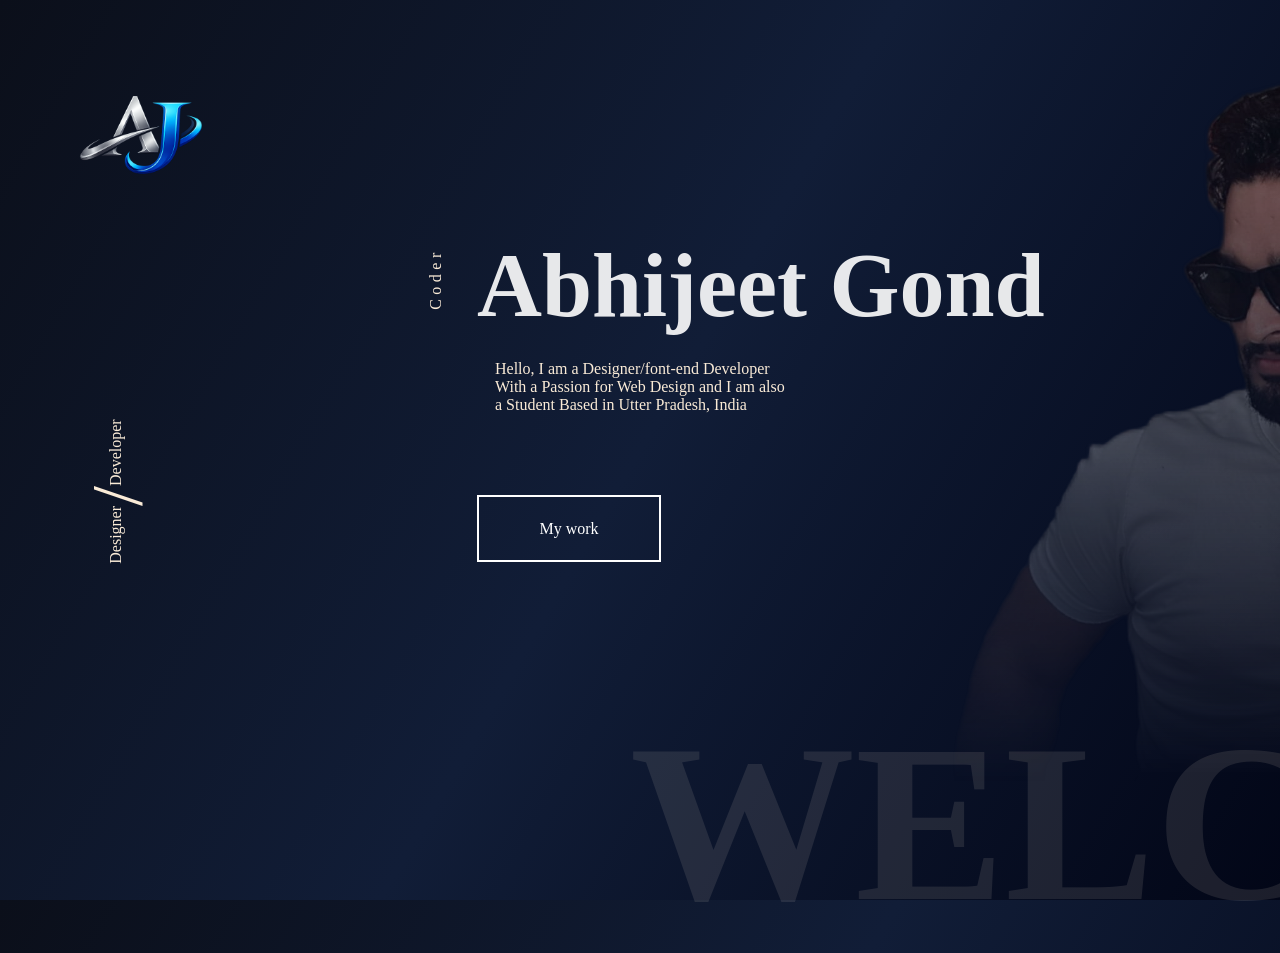
==== index.html @ 91993409 "name change" ====
<!DOCTYPE html>
<html lang="en">
<head>
    <meta charset="UTF-8">
    <meta name="viewport" content="width=device-width, initial-scale=1.0">
    <link href="portfoliyo.css" type="text/css" rel="stylesheet"></head>
    <title>Document</title>
</head>
<body>
      <div id="logo">
      </div> 
      <p id="sort-Intro">Designer<span>/</span>Developer</p>
      <p id="coder">Coder</p>
      <h1 id="my-Name">Abhijeet Gond</h1>
      <p id="aboutMe">Hello, I am a Designer/font-end Developer
                  <br>With a Passion for Web Design and I am also
                <br>a Student Based in Utter Pradesh, India  </p>
      <a id="button" href="www.google.com" target="_blank">My work</a>
      <h1 id="welcom">WELCOME</h1>
      <img id="photo" src="background-removed-background-removed.png">
      <div id="menu">
      <a class="header" href="#" target="_blank">About</a>
      <a class="header" href="#" target="_blank">Contact</a>
      </div>
    <script src="portfoliyo.js"></script>
</body>
</html>
---- portfoliyo.css ----
*{
    margin: 0%;
    padding: 0%;
}
html, body{
    height: 100%;
    width: 100%;
    background: linear-gradient(
  120deg,
  #0b0f1a,
  #111d37,
  #020617
);
}
#logo{
 height: 15vh;
 width: 15vh;
 background-image: url("logo.png");
 background-position: center;
 background-size: 20vh;
 background-repeat: no-repeat;

 position: absolute;
 top:8vh;
 left:8vh;
}
#sort-Intro{
  color: antiquewhite;
  position: absolute;
  top: 50vh;
  left:5vh;
  rotate: calc(270deg);
}
#sort-Intro span{
  font-size: 8vh;
  vertical-align: middle;
}
#coder{
  rotate: calc(270deg);
  color:antiquewhite;
  position: absolute;
  top:30vh;
  left:45vh;
  letter-spacing: 0.5vh;
}
#my-Name{
  color: white;
  font-size: 10vh;
  position: absolute;
  top: 26vh;
  left: 53vh;
  opacity: 90%;
}
#aboutMe{
  color: antiquewhite;
  position: absolute;
  top: 40vh;
  left: 55vh ;
}
#button{
  height: 7vh;
  width: 20vh;
  display: flex;
  align-items: center;
  justify-content: center;
  text-decoration: none;
  background: transparent;
  border: 2px solid white;
  color: white;
  position: absolute;
  top:55vh;
  left: 53vh;
}
#welcom{
  font-size: 25vh;
  color: antiquewhite;
  opacity: 10%;
  position: absolute;
  top: 77vh;
  left: 70vh;
}
#photo{
  height: 100%;
  width: 100vh;
  background: none;
  position: absolute;
  top: -13vh;
  left: 100vh;
  mask-image: linear-gradient(
    to bottom,
    rgba(0,0,0,0.8),
    rgba(0,0,0,0)
  );
}
#menu{
  height: 4vh;
  width: 25vh;
  display: flex;
  justify-content: space-around;
  align-items: center;
  position: absolute;
  left:170vh;
  top: 1vh;
}
.header{
  text-decoration: none;
  color: aliceblue;

  
}
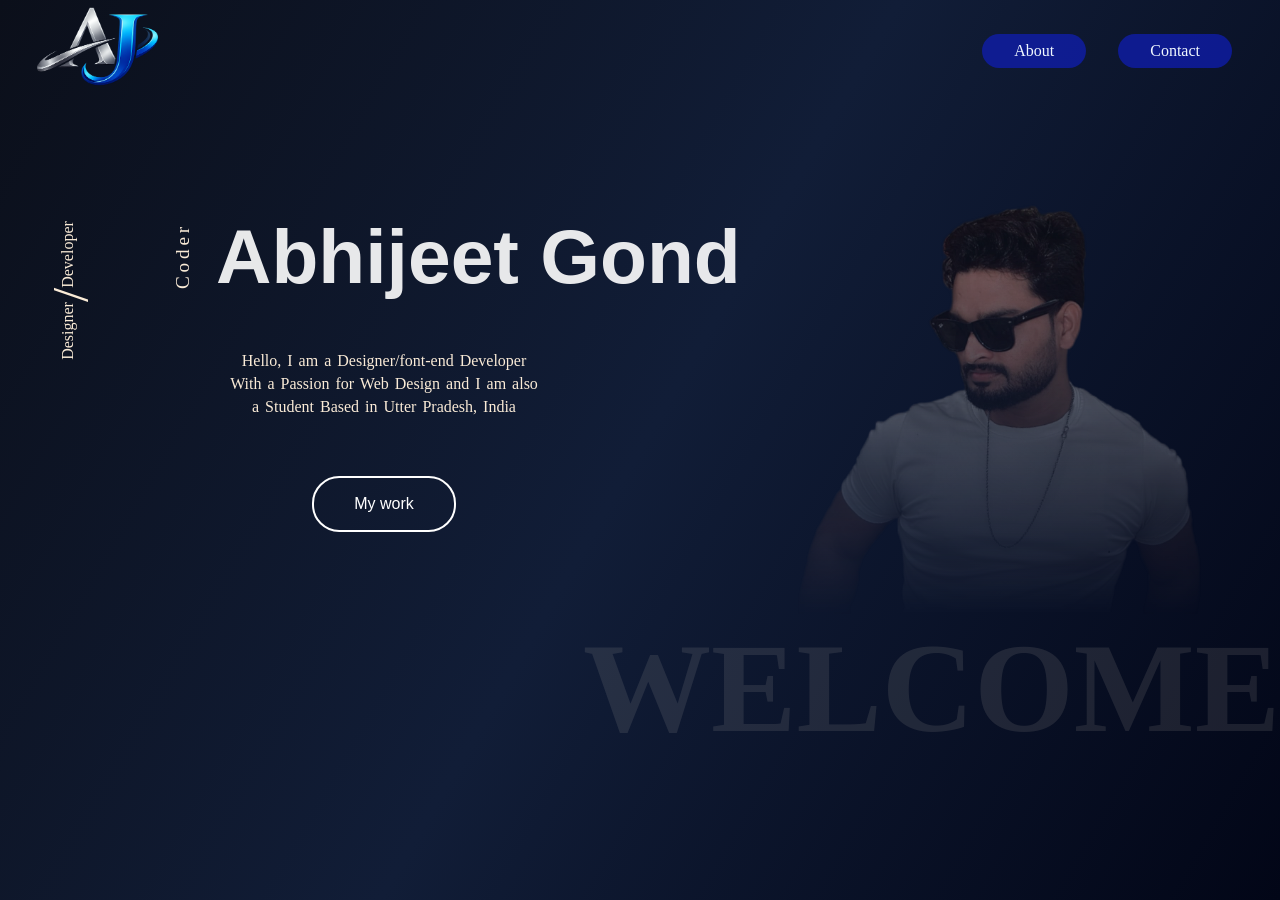
==== commit 3503755c: "update for responsive" ====
--- a/index.html
+++ b/index.html
@@ -1,27 +1,45 @@
 <!DOCTYPE html>
 <html lang="en">
-<head>
+  <head>
     <meta charset="UTF-8">
     <meta name="viewport" content="width=device-width, initial-scale=1.0">
-    <link href="portfoliyo.css" type="text/css" rel="stylesheet"></head>
-    <title>Document</title>
-</head>
-<body>
-      <div id="logo">
-      </div> 
-      <p id="sort-Intro">Designer<span>/</span>Developer</p>
-      <p id="coder">Coder</p>
-      <h1 id="my-Name">Abhijeet Gond</h1>
-      <p id="aboutMe">Hello, I am a Designer/font-end Developer
-                  <br>With a Passion for Web Design and I am also
-                <br>a Student Based in Utter Pradesh, India  </p>
-      <a id="button" href="www.google.com" target="_blank">My work</a>
-      <h1 id="welcom">WELCOME</h1>
-      <img id="photo" src="background-removed-background-removed.png">
+    <link href="portfoliyo.css" type="text/css" rel="stylesheet">
+    <link href="mobile.css" media="screen and (max-width: 1150px)"
+      type="text/css" rel="stylesheet">
+    <title>My portfoliyo</title>
+  </head>
+  <body>
+    <div id="upper-section">
+      <div id="logo"></div>
       <div id="menu">
-      <a class="header" href="#" target="_blank">About</a>
-      <a class="header" href="#" target="_blank">Contact</a>
+        <a class="header" href="#" target="_blank">About</a>
+        <a class="header" href="#" target="_blank">Contact</a>
       </div>
+    </div>
+    <div class="first">
+      <div id="hero">
+        <div id="sort-intro-name">
+          <p id="sort-intro">Designer<span>/</span>Developer</p>
+          <div id="coder-name">
+            <p id="coder">Coder</p>
+            <h1 id="my-Name">Abhijeet Gond</h1>
+          </div>
+        </div>
+        <div id="intoduction-section">
+          <p id="aboutMe">Hello, I am a Designer/font-end Developer
+            <br>With a Passion for Web Design and I am also
+            <br>a Student Based in Utter Pradesh, India 
+          </p>
+            
+          <a id="button" href="http://127.0.0.1:5500/My%20portfoliyo/projects_list.html">My work</a>
+        </div>
+      </div>
+      <div id="photo"><img src="background-removed-background-removed.png">
+      </div>
+    </div>
+
+    <div id="welcome-div"><h1 id="welcome">WELCOME</h1></div>
+
     <script src="portfoliyo.js"></script>
-</body>
+  </body>
 </html>
--- a/portfoliyo.css
+++ b/portfoliyo.css
@@ -1,65 +1,131 @@
-*{
-    margin: 0%;
-    padding: 0%;
+* {
+  margin: 0%;
+  padding: 0%;
 }
-html, body{
-    height: 100%;
-    width: 100%;
-    background: linear-gradient(
-  120deg,
-  #0b0f1a,
-  #111d37,
-  #020617
-);
+html,
+body {
+  height: 100%;
+  width: auto;
+  background: linear-gradient(120deg, #0b0f1a, #111d37, #020617);
+  background-repeat: no-repeat;
+  background-size: cover;
+  overflow-x: hidden;
 }
-#logo{
- height: 15vh;
- width: 15vh;
- background-image: url("logo.png");
- background-position: center;
- background-size: 20vh;
- background-repeat: no-repeat;
+#upper-section {
+  height: auto;
+  width: 100%;
+  display: flex;
+  align-items: center;
+  justify-content: space-between;
+}
+#logo {
+  height: 8vw;
+  width: 10vw;
+  background-image: url("logo.png");
+  background-position: center;
+  background-size: 14vw;
+  background-repeat: no-repeat;
+  margin-left: 2rem;
+}
+#menu {
+  display: flex;
 
- position: absolute;
- top:8vh;
- left:8vh;
+  margin-right: 2rem;
 }
-#sort-Intro{
+
+.header {
+  background: #0f1fd199;
+  text-decoration: none;
+  color: aliceblue;
+  margin: 1rem;
+  padding: 0.5rem 2rem;
+  border-radius: 1.2rem;
+}
+.header:hover {
+  background-color: aliceblue;
+  color: #020617;
+}
+.first {
+  display: flex;
+  height: auto;
+  width: 100%;
+}
+.first div:first-child {
+  width: 60%;
+}
+.first div:last-child {
+  width: 40%;
+}
+#hero {
+  display: flex;
+  align-items: center;
+  justify-content: center;
+  flex-wrap: wrap;
+  flex-direction: column;
+  gap: 0;
+}
+/*sort-intro-name*/
+
+#sort-intro-name {
+  height: 10rem;
+  width: 100%;
+  display: flex;
+  justify-content: space-between;
+  align-items: flex-end;
+}
+#sort-intro {
   color: antiquewhite;
-  position: absolute;
-  top: 50vh;
-  left:5vh;
+
   rotate: calc(270deg);
 }
-#sort-Intro span{
-  font-size: 8vh;
+#sort-intro span {
+  font-size: 4vw;
   vertical-align: middle;
 }
-#coder{
+/*My name*/
+#coder-name {
+  height: 8rem;
+  width: 100%;
+  display: flex;
+  align-items: center;
+  justify-content: center;
+  margin-right: 1rem;
+  white-space: nowrap;
+}
+#coder {
   rotate: calc(270deg);
-  color:antiquewhite;
-  position: absolute;
-  top:30vh;
-  left:45vh;
-  letter-spacing: 0.5vh;
+  color: antiquewhite;
+  font-size: 1.2rem;
+  letter-spacing: 0.3vw;
 }
-#my-Name{
+#my-Name {
   color: white;
-  font-size: 10vh;
-  position: absolute;
-  top: 26vh;
-  left: 53vh;
+  font-size: 6vw;
   opacity: 90%;
+  z-index: 1;
+  font-family: "Changa One", sans-serif;
+  font-weight: 800;
+  font-style: normal;
 }
-#aboutMe{
+/*intoduction-section*/
+
+#intoduction-section {
+  height: 15rem;
+  width: 100%;
+  display: flex;
+  justify-content: space-around;
+  align-items: center;
+  flex-direction: column;
+}
+#aboutMe {
   color: antiquewhite;
-  position: absolute;
-  top: 40vh;
-  left: 55vh ;
+  text-align: center;
+  word-spacing: 2px;
+  line-height: 23px;
 }
-#button{
-  height: 7vh;
-  width: 20vh;
+#button {
+  padding: 17px 40px 17px 40px;
+  
   display: flex;
   align-items: center;
   justify-content: center;
@@ -67,44 +133,45 @@
   background: transparent;
   border: 2px solid white;
   color: white;
-  position: absolute;
-  top:55vh;
-  left: 53vh;
+  border-radius: 1.7rem;
+  font-family: "Changa One", sans-serif;
+  font-weight: 400;
+  font-style: normal;
 }
-#welcom{
-  font-size: 25vh;
-  color: antiquewhite;
-  opacity: 10%;
-  position: absolute;
-  top: 77vh;
-  left: 70vh;
+#button:hover {
+  background-color: antiquewhite;
+  color: #0b0f1a;
 }
-#photo{
+/*welcome-latter*/
+
+#welcome-div {
+  font-size: 5vw;
+  height: 10rem;
+  width: 100%;
+  background: none;
+  display: flex;
+  justify-content: end;
+  align-items: flex-end;
+}
+#welcome {
+  color: rgba(250, 235, 215, 0.1);
+  position: relative;
+  bottom: 1rem;
+}
+
+/*photo Section*/
+
+#photo {
   height: 100%;
-  width: 100vh;
-  background: none;
-  position: absolute;
-  top: -13vh;
-  left: 100vh;
-  mask-image: linear-gradient(
-    to bottom,
-    rgba(0,0,0,0.8),
-    rgba(0,0,0,0)
-  );
+  width: 40%;
+  overflow: hidden;
+
+  mask-image: linear-gradient(to bottom, rgba(0, 0, 0, 0.8), rgba(0, 0, 0, 0));
 }
-#menu{
-  height: 4vh;
-  width: 25vh;
-  display: flex;
-  justify-content: space-around;
-  align-items: center;
-  position: absolute;
-  left:170vh;
-  top: 1vh;
+#photo img {
+  height: 100%;
+  width: 100%;
+
+  object-fit: cover;
+  object-position: 50% 80%;
 }
-.header{
-  text-decoration: none;
-  color: aliceblue;
-
-  
-}
--- a/mobile.css
+++ b/mobile.css
@@ -0,0 +1,85 @@
+
+/* upper section*/
+#upper-section{
+    flex-direction: column;
+    justify-content: center;
+    background-color: rgba(11, 11, 43, 0.507);
+    position: fixed;
+    z-index: 1;
+     backdrop-filter: blur(1000px);
+}
+#logo{
+   margin: 0rem;  
+}
+#menu{
+  margin-right: 0rem; 
+}
+.header{
+    margin: 0.5rem;
+  padding: 0.1rem 0.6rem;
+}
+    /*hero Section*/
+  .first{
+    justify-content: center;
+    flex-direction: column;
+    align-items: center;
+    
+  }
+  .first div:first-child {
+  order: 2;  /* neeche bhej diya */
+  width: 100%;
+}
+.first div:last-child {
+  order: 1;  /* upar le aaye */
+}
+#hero div:first-child{
+  order: 2;
+}
+#hero div:last-child{
+   order: 2;
+}
+#photo{
+  width: 100%;
+  display: flex;
+  justify-content: center;
+}
+#photo img{
+  width: 90%;
+  margin-top: 20px;
+}
+#sort-intro-name{
+  
+  flex-direction: column;
+  justify-content: center;
+  align-items: center;
+}
+#sort-intro{
+  rotate: calc(0deg);
+}
+#coder-name{
+   width: 100%;
+  justify-content: center;
+  align-items: center;
+  flex-direction: column;
+ 
+}
+#coder{
+  rotate: calc(0deg);
+}
+#my-Name{
+  font-size: 1.8rem;
+}
+#intoduction-section{
+  height: auto;
+  width: 90%;
+}
+#button{
+  flex-wrap: nowrap;
+  margin: 10px 0px 8px 10px;
+  padding: 8px 20px 8px 20px;
+}
+#welcome-div{
+  justify-content: center;
+  align-items:center;
+  position: 0rem;
+}
